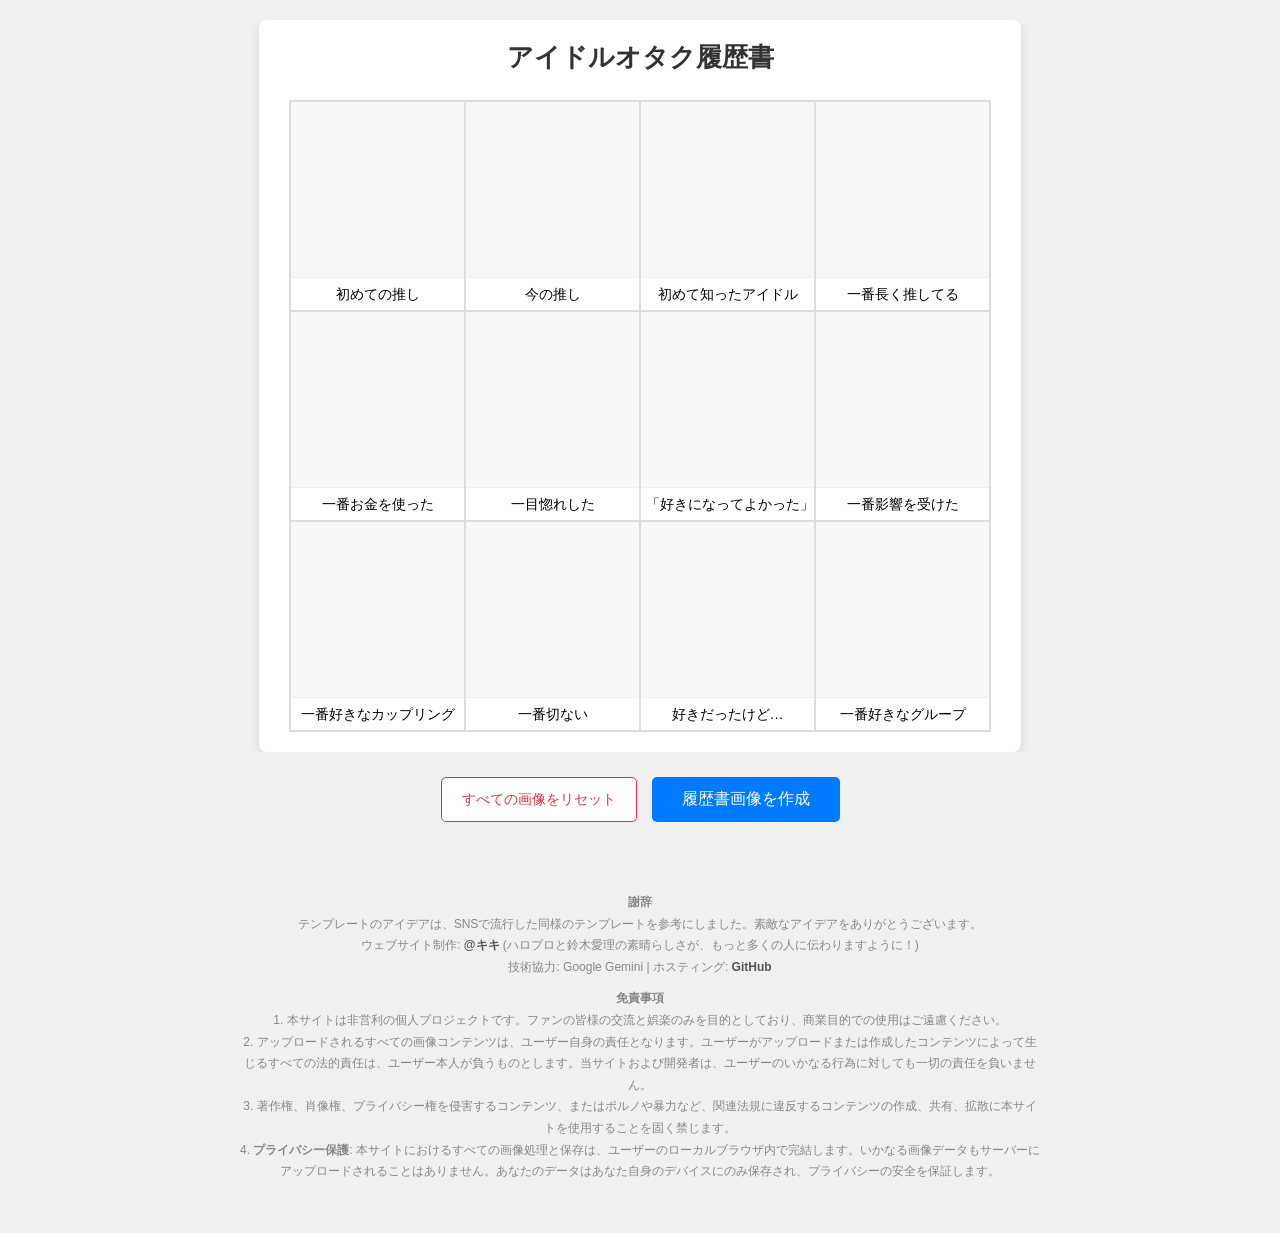
==== wota-grid-maker-jp/index.html @ 0c8a77ff "Unify Chinese and Japanese Wota Grid Maker with bilingual documentation" ====
<!DOCTYPE html>
<html lang="ja">
<head>
    <meta charset="UTF-8">

    <script async src="https://www.googletagmanager.com/gtag/js?id=G-BZMVVLBGH9"></script>
    <script>
      window.dataLayer = window.dataLayer || [];
      function gtag(){dataLayer.push(arguments);}
      gtag('js', new Date());

      gtag('config', 'G-BZMVVLBGH9');
    </script>

    <title>アイドルオタク履歴書</title>
    <link rel="stylesheet" href="style.css">
    <link href="https://cdnjs.cloudflare.com/ajax/libs/cropperjs/1.5.12/cropper.min.css" rel="stylesheet">
</head>
<body>

    <div class="content-scroll-wrapper">
        <div id="capture-area">
            <h1>アイドルオタク履歴書</h1>
            <div class="canvas-spacer"></div>
            <div id="grid-container" class="grid">
                <div class="grid-cell"><div class="image-container"><img class="cell-image" src=""></div><div class="text-container">初めての推し</div></div>
                <div class="grid-cell"><div class="image-container"><img class="cell-image" src=""></div><div class="text-container">今の推し</div></div>
                <div class="grid-cell"><div class="image-container"><img class="cell-image" src=""></div><div class="text-container">初めて知ったアイドル</div></div>
                <div class="grid-cell"><div class="image-container"><img class="cell-image" src=""></div><div class="text-container">一番長く推してる</div></div>
                <div class="grid-cell"><div class="image-container"><img class="cell-image" src=""></div><div class="text-container">一番お金を使った</div></div>
                <div class="grid-cell"><div class="image-container"><img class="cell-image" src=""></div><div class="text-container">一目惚れした</div></div>
                <div class="grid-cell"><div class="image-container"><img class="cell-image" src=""></div><div class="text-container">「好きになってよかった」</div></div>
                <div class="grid-cell"><div class="image-container"><img class="cell-image" src=""></div><div class="text-container">一番影響を受けた</div></div>
                <div class="grid-cell"><div class="image-container"><img class="cell-image" src=""></div><div class="text-container">一番好きなカップリング</div></div>
                <div class="grid-cell"><div class="image-container"><img class="cell-image" src=""></div><div class="text-container">一番切ない</div></div>
                <div class="grid-cell"><div class="image-container"><img class="cell-image" src=""></div><div class="text-container">好きだったけど…</div></div>
                <div class="grid-cell"><div class="image-container"><img class="cell-image" src=""></div><div class="text-container">一番好きなグループ</div></div>
            </div>
            <div class="credit-footer" id="credit-footer-for-image">
                kikisukii.github.io/wota-grid-maker-jp ・ @キキ ・ 商業利用、営利目的、違法な用途での使用を禁止します。
            </div>
        </div>
    </div>

    <div class="action-buttons">
        <button id="clear-storage-btn">すべての画像をリセット</button>
        <button id="export-btn">履歴書画像を作成</button>
    </div>

    <footer class="page-footer">
        <p><strong>謝辞</strong><br>
            テンプレートのアイデアは、SNSで流行した同様のテンプレートを参考にしました。素敵なアイデアをありがとうございます。<br>
            ウェブサイト制作: <a href="https://x.com/Kikidaisuki_" target="_blank" rel="noopener noreferrer">@キキ</a> (ハロプロと鈴木愛理の素晴らしさが、もっと多くの人に伝わりますように！)<br>
            技術協力: Google Gemini | ホスティング: <a href="https://github.com/kikisukii/kikisukii.github.io" target="_blank" rel="noopener noreferrer">GitHub</a>
        </p>
        <p><strong>免責事項</strong><br>
            1. 本サイトは非営利の個人プロジェクトです。ファンの皆様の交流と娯楽のみを目的としており、商業目的での使用はご遠慮ください。<br>
            2. アップロードされるすべての画像コンテンツは、ユーザー自身の責任となります。ユーザーがアップロードまたは作成したコンテンツによって生じるすべての法的責任は、ユーザー本人が負うものとします。当サイトおよび開発者は、ユーザーのいかなる行為に対しても一切の責任を負いません。<br>
            3. 著作権、肖像権、プライバシー権を侵害するコンテンツ、またはポルノや暴力など、関連法規に違反するコンテンツの作成、共有、拡散に本サイトを使用することを固く禁じます。<br>
            4. <strong>プライバシー保護</strong>: 本サイトにおけるすべての画像処理と保存は、ユーザーのローカルブラウザ内で完結します。いかなる画像データもサーバーにアップロードされることはありません。あなたのデータはあなた自身のデバイスにのみ保存され、プライバシーの安全を保証します。
        </p>
    </footer>
    
    <div id="modal" class="modal">
        <div class="modal-content">
            <div class="modal-header">
                <h2>画像をアップロード・トリミング</h2>
                <span class="close-btn">&times;</span>
            </div>
            <div class="file-input-wrapper">
                <input type="file" id="image-input" accept="image/*">
                <button id="use-last-image-btn" style="display: none;">前回の画像を使用</button>
            </div>
            <div class="cropper-container"><img id="image-to-crop"></div>
            <button id="crop-btn">決定</button>
        </div>
    </div>

    <script src="https://cdnjs.cloudflare.com/ajax/libs/cropperjs/1.5.12/cropper.min.js"></script>
    <script src="https://cdnjs.cloudflare.com/ajax/libs/html2canvas/1.4.1/html2canvas.min.js"></script>
    <script src="../shared/script.js"></script>
</body>
</html>
---- wota-grid-maker-jp/style.css ----
body {
    font-family: -apple-system, BlinkMacSystemFont, "Segoe UI", Roboto, "Helvetica Neue", Arial, sans-serif;
    display: flex;
    flex-direction: column;
    align-items: center;
    background-color: #f0f0f0;
    margin: 0;
    padding: 20px;
    box-sizing: border-box;
}

.content-scroll-wrapper {
    overflow-x: auto;
    max-width: 100%;
    padding-left: 15px;
    padding-right: 15px;
    box-sizing: border-box;
}

#capture-area {
    display: inline-block;
    background-color: #ffffff;
    padding: 20px 30px;
    box-shadow: 0 4px 12px rgba(0,0,0,0.1);
    border-radius: 8px;
}

h1 {
    margin-top: 0;
    margin-bottom: 0;
    font-size: 26px;
    text-align: center;
    color: #333;
}

h1.for-canvas {
    font-size: 32px;
}

.canvas-spacer {
    height: 25px;
}

.grid {
    display: grid;
    grid-template-columns: repeat(4, 175px); 
    /* 【修改点 1】: 将总行高从 200px 调整为 210px (175px 图片 + 35px 文字) */
    grid-template-rows: repeat(3, 210px); 
    border: 1px solid #ddd;
}

.grid-cell {
    border: 1px solid #ddd;
    background-color: #fff;
    cursor: pointer;
    overflow: hidden;
}

/* 【修改点 2】: 调整 image-container 的高度，使其与宽度 175px 匹配，实现 1:1 */
.image-container {
    height: 175px; 
    background-color: #f7f7f7;
    position: relative;
}

.cell-image {
    width: 100%;
    height: 100%;
    object-fit: cover;
    display: block;
}
.cell-image[src=""] {
    visibility: hidden;
}

/* 【修改点 3】: text-container 的高度保持 35px，与新的 210px 总高度匹配 */
.text-container {
    height: 35px; 
    background-color: #ffffff;
    color: #000000;
    font-size: 14px; 
    
    display: table-cell;
    vertical-align: middle;
    
    text-align: center;
    border-top: 1px solid #eee;
    padding: 2px 5px;
    box-sizing: border-box;
    width: 175px; 

    white-space: nowrap;
    overflow: hidden;
    text-overflow: ellipsis;
}

.modal { display: none; position: fixed; z-index: 10; left: 0; top: 0; width: 100%; height: 100%; background-color: rgba(0,0,0,0.6); justify-content: center; align-items: center; }

.modal-content {
    background-color: #fff;
    padding: 20px;
    border-radius: 8px;
    width: 90%;
    max-width: 500px;
    box-shadow: 0 5px 15px rgba(0,0,0,0.3);
    display: flex;
    flex-direction: column;
    gap: 15px;
}

.modal-header {
    display: flex;
    justify-content: space-between;
    align-items: center;
    width: 100%;
}

.modal-content h2 {
    margin: 0;
    font-size: 18px;
    font-weight: 600;
}

.close-btn {
    font-size: 24px;
    font-weight: bold;
    cursor: pointer;
    color: #888;
    line-height: 1;
    padding: 5px;
    margin: -5px;
}
.close-btn:hover { color: #000; }

.file-input-wrapper {
    display: flex;
    justify-content: space-between;
    align-items: center;
    width: 100%;
}

#use-last-image-btn {
    padding: 8px 12px;
    font-size: 13px;
    cursor: pointer;
    border: 1px solid #007bff;
    background-color: #fff;
    color: #007bff;
    border-radius: 5px;
    transition: all 0.2s ease;
    flex-shrink: 0;
}
#use-last-image-btn:hover {
    background-color: #007bff;
    color: #fff;
}

.cropper-container {
    width: 100%;
    height: 300px;
    border: 1px solid #ccc;
    background-color: #f0f0f0;
}

#image-to-crop { display: block; max-width: 100%; }

#image-to-crop[src=""] {
    visibility: hidden;
}

#crop-btn {
    padding: 10px 20px;
    font-size: 14px;
    cursor: pointer;
    border: none;
    background-color: #28a745;
    color: white;
    border-radius: 5px;
    align-self: flex-end;
    transition: background-color 0.2s ease;
}
#crop-btn:hover {
    background-color: #218838;
}

.action-buttons {
    display: flex;
    gap: 15px;
    margin-top: 25px;
}

#export-btn {
    margin-top: 0;
    padding: 12px 30px;
    font-size: 16px;
    cursor: pointer;
    border: none;
    background-color: #007bff;
    color: white;
    border-radius: 5px;
    transition: background-color 0.2s ease;
}
#export-btn:hover {
    background-color: #0056b3;
}

#clear-storage-btn {
    margin-top: 0;
    padding: 12px 20px;
    font-size: 14px;
    cursor: pointer;
    border: 1px solid #dc3545;
    background-color: #fff;
    color: #dc3545;
    border-radius: 5px;
    transition: all 0.2s ease;
}
#clear-storage-btn:hover {
    background-color: #dc3545;
    color: #fff;
}


.page-footer {
    width: 100%;
    max-width: 800px;
    margin-top: 40px;
    padding: 20px;
    text-align: center;
    font-size: 12px;
    color: #888;
    line-height: 1.8;
}
.page-footer p { margin: 10px 0; }

.page-footer a {
    color: #555;
    font-weight: bold;
    text-decoration: none;
    transition: text-decoration 0.2s ease;
}
.page-footer a:hover {
    text-decoration: underline;
}

.credit-footer {
    width: 100%;
    margin-top: 15px;
    padding-top: 15px;
    font-size: 13px;
    color: #999;
    text-align: center;
    border-top: 1px solid #eee;
    display: none;
}
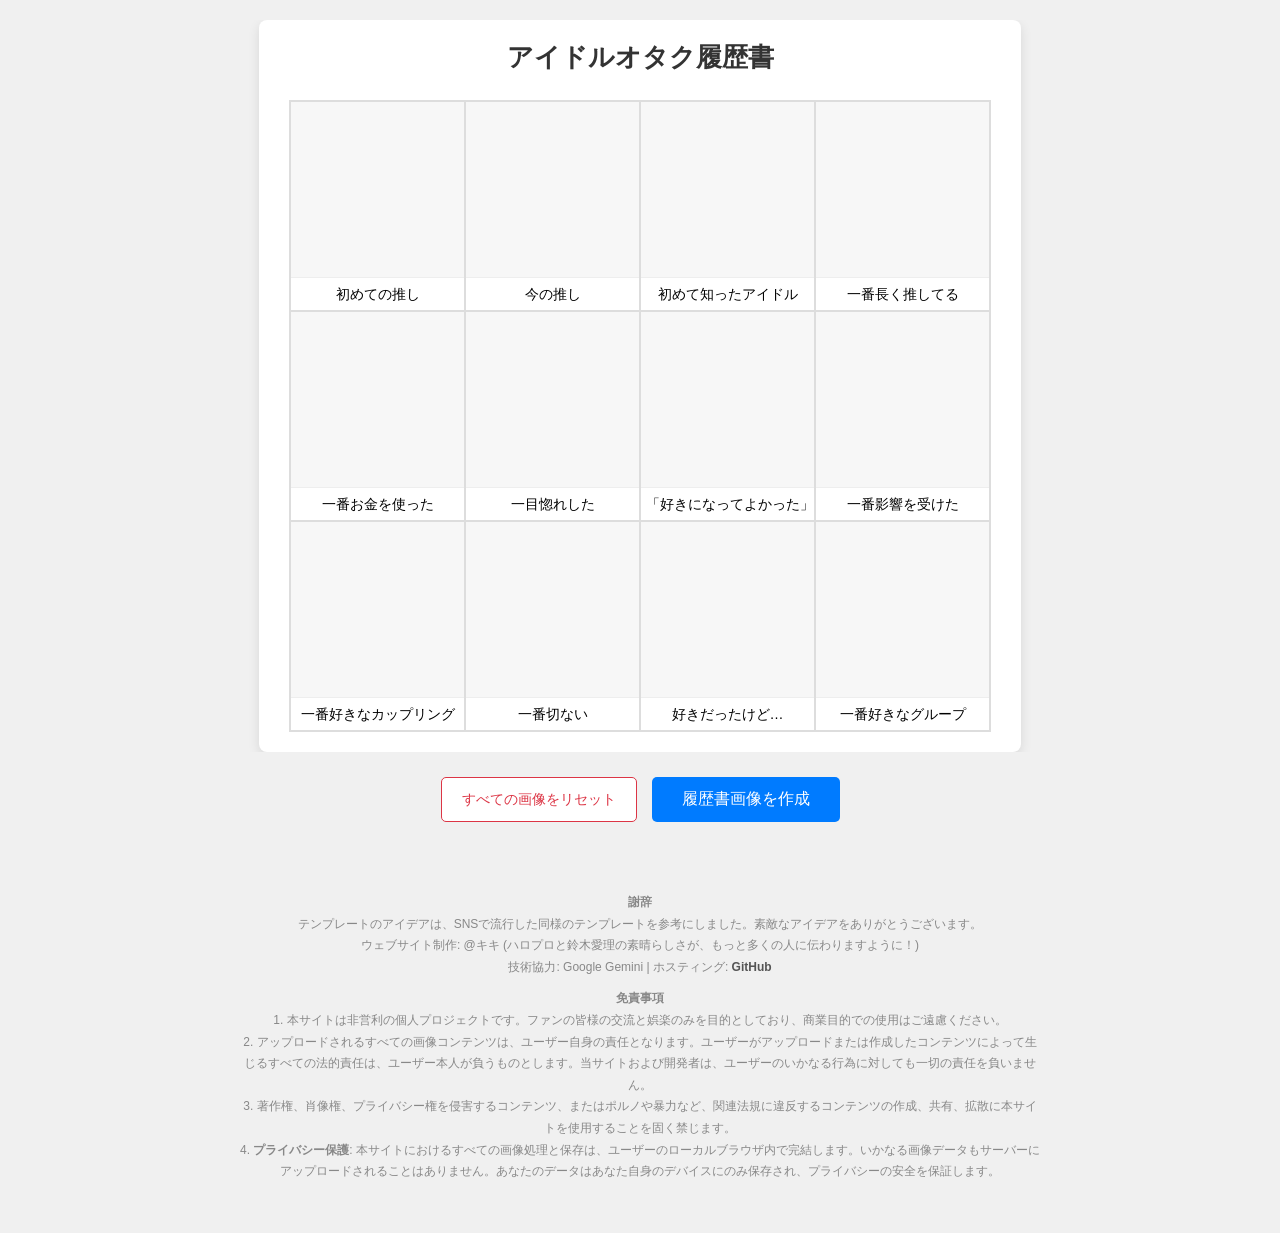
==== commit 805e231f: "Remove personal X links and separate source from Pages publishing" ====
--- a/wota-grid-maker-jp/index.html
+++ b/wota-grid-maker-jp/index.html
@@ -50,8 +50,8 @@
     <footer class="page-footer">
         <p><strong>謝辞</strong><br>
             テンプレートのアイデアは、SNSで流行した同様のテンプレートを参考にしました。素敵なアイデアをありがとうございます。<br>
-            ウェブサイト制作: <a href="https://x.com/Kikidaisuki_" target="_blank" rel="noopener noreferrer">@キキ</a> (ハロプロと鈴木愛理の素晴らしさが、もっと多くの人に伝わりますように！)<br>
-            技術協力: Google Gemini | ホスティング: <a href="https://github.com/kikisukii/kikisukii.github.io" target="_blank" rel="noopener noreferrer">GitHub</a>
+            ウェブサイト制作: @キキ (ハロプロと鈴木愛理の素晴らしさが、もっと多くの人に伝わりますように！)<br>
+            技術協力: Google Gemini | ホスティング: <a href="https://github.com/kikisukii/wota-grid-maker" target="_blank" rel="noopener noreferrer">GitHub</a>
         </p>
         <p><strong>免責事項</strong><br>
             1. 本サイトは非営利の個人プロジェクトです。ファンの皆様の交流と娯楽のみを目的としており、商業目的での使用はご遠慮ください。<br>
@@ -80,4 +80,4 @@
     <script src="https://cdnjs.cloudflare.com/ajax/libs/html2canvas/1.4.1/html2canvas.min.js"></script>
     <script src="../shared/script.js"></script>
 </body>
-</html>+</html>
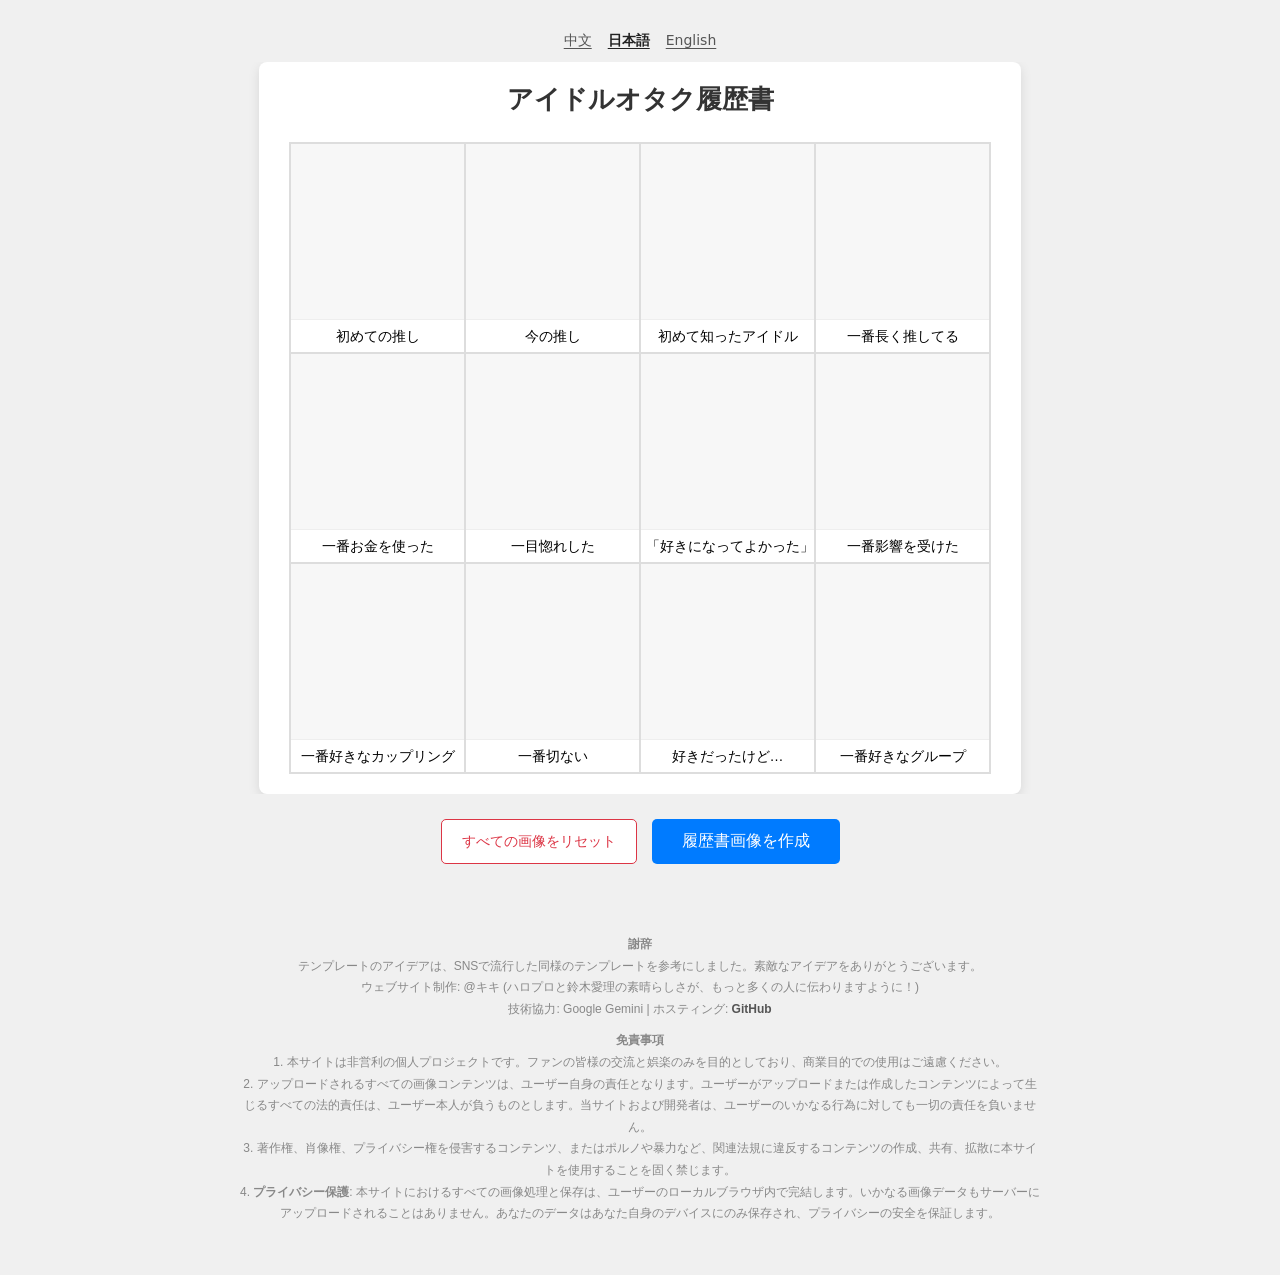
==== commit 8fa71061: "Add English Wota grid and README with three-language navigation" ====
--- a/wota-grid-maker-jp/index.html
+++ b/wota-grid-maker-jp/index.html
@@ -14,9 +14,11 @@
 
     <title>アイドルオタク履歴書</title>
     <link rel="stylesheet" href="style.css">
+    <link rel="stylesheet" href="../shared/languages.css">
     <link href="https://cdnjs.cloudflare.com/ajax/libs/cropperjs/1.5.12/cropper.min.css" rel="stylesheet">
 </head>
 <body>
+    <nav class="language-nav" aria-label="言語"><a href="../wota-grid-maker/" lang="zh-CN">中文</a> <a href="../wota-grid-maker-jp/" lang="ja" aria-current="page">日本語</a> <a href="../wota-grid-maker-en/" lang="en">English</a></nav>
 
     <div class="content-scroll-wrapper">
         <div id="capture-area">
--- a/shared/languages.css
+++ b/shared/languages.css
@@ -0,0 +1,3 @@
+.language-nav { display:flex; justify-content:center; flex-wrap:wrap; gap:16px; padding:12px; font:14px system-ui,sans-serif; }
+.language-nav a { color:#555; text-underline-offset:3px; }
+.language-nav a[aria-current="page"] { color:#222; font-weight:700; }
